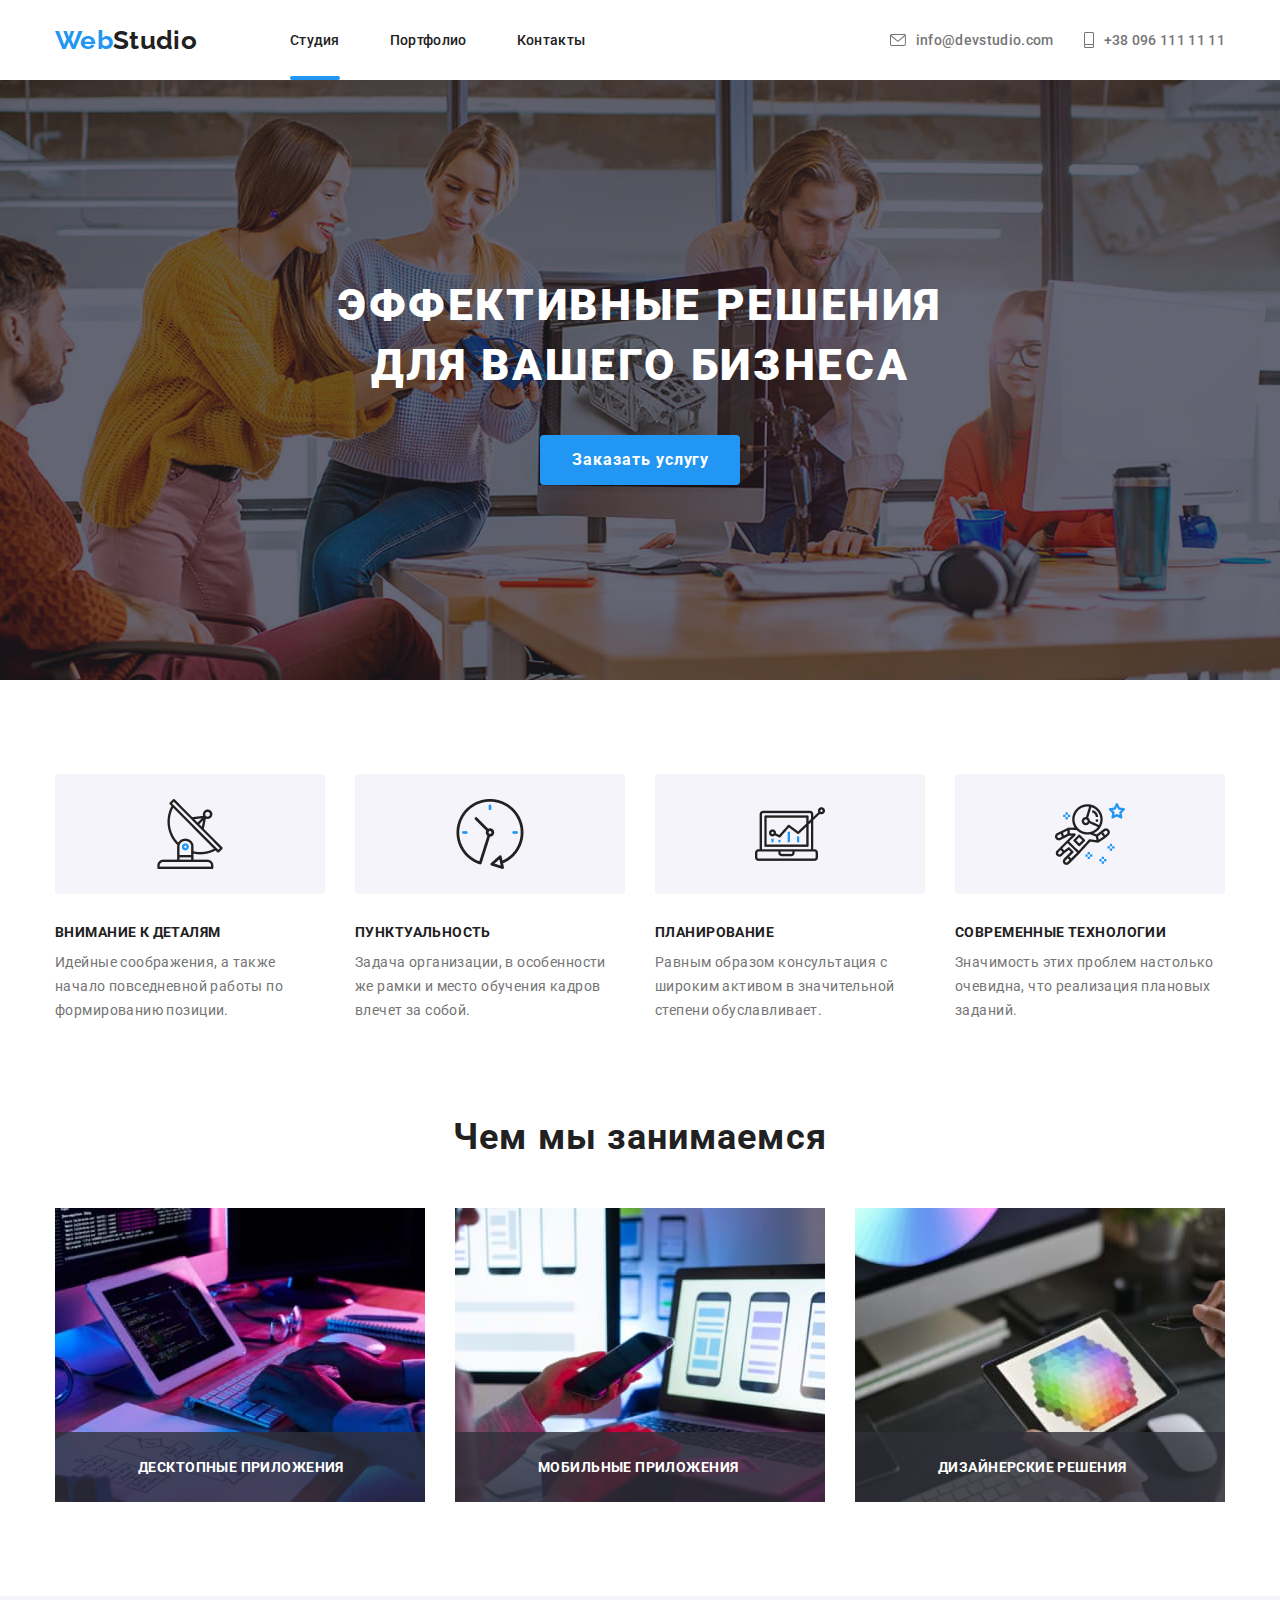
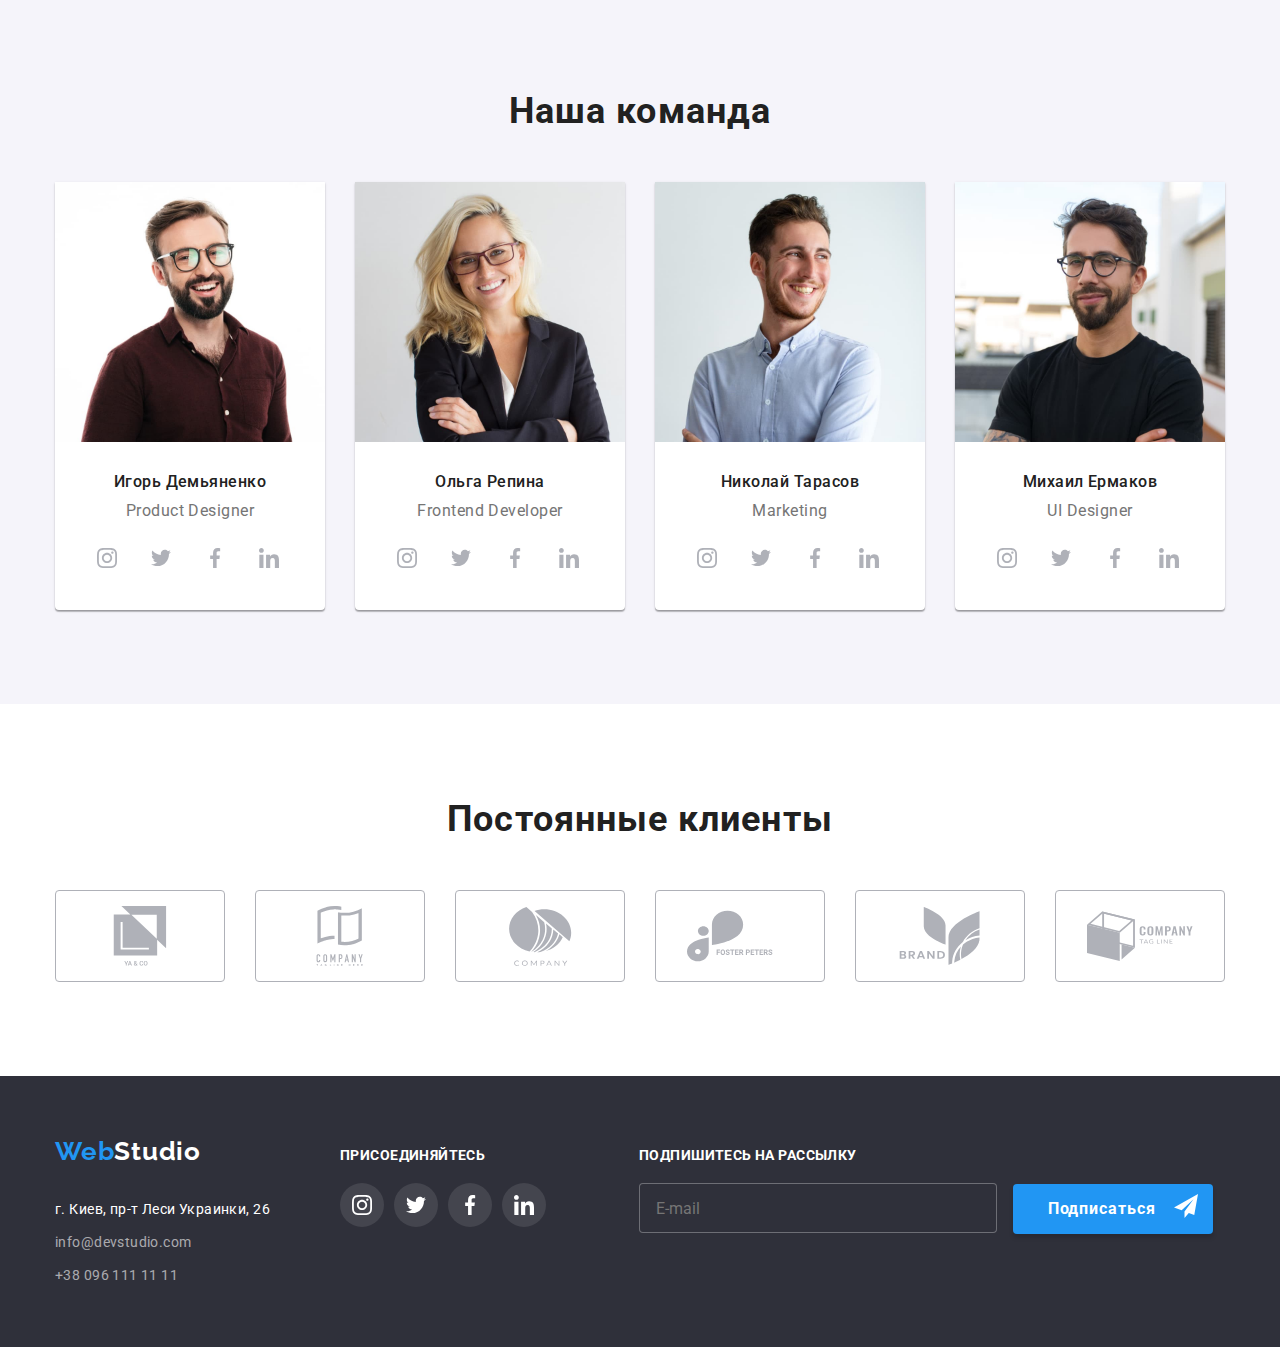
==== index.html @ abc56650 "copy hw6" ====
<!DOCTYPE html>
<html lang="ru">
<head>
    <meta charset="UTF-8">
    <meta http-equiv="X-UA-Compatible" content="IE=edge">
    <meta name="viewport" content="width=device-width, initial-scale=1.0">
    <title>Document</title>
    <link rel="stylesheet" href="css/modern-normalize.css">
    <link rel="stylesheet" href="css/style.css">
    <link href="https://fonts.googleapis.com/css2?family=Raleway:wght@700&family=Roboto:wght@400;500;700;900&display=swap" rel="stylesheet">
</head>
<body>
    <header class="header">
        
            <div class="container header-container">
                <nav class="header-navigation">
                        <a class="navigation-logo" href="#"><span class="logo-blue">Web</span>Studio</a>
                        <ul class="navigation-list">
                            <li  class="navigation-item"><a class="navigation-link underline" href="index.html">Студия</a></li>
                            <li  class="navigation-item"><a class="navigation-link" href="portfolio.html">Портфолио</a></li>
                            <li  class="navigation-item"><a class="navigation-link" href="#">Контакты</a></li>
                        </ul>
                </nav>
                <div class="header-contacts">
                        <div class="header-contacts-container">
                                <a class="header-contact" href="mailto:ifo@devstudio.com">
                                        <svg class="icon-contact icon-email">
                                            <use  href="./images/sprite.svg#icon-email">
                                        </use>
                                    </svg>info@devstudio.com
                                </a>
                        </div>
                        <div class="header-contacts-container">
                                <a class="header-contact" href="tel:+380961111111">
                                    <svg class="icon-contact icon-phone">
                                        <use  href="./images/sprite.svg#icon-phone"></use>
                                    </svg>+38 096 111 11 11
                                </a>
                        </div>
        
                </div>    
            </div>
    </header>
    <main>
        <section class="number1">
            <div class="container number1-container">
                <h1 class="number1-title">Эффективные решения для вашего бизнеса</h1>
                <button type="button" class="number1-button" data-modal-open >Заказать услугу</button>
            </div>
        </section>
        
        
        <section class="features">
            <div class="container">
                <ul class="features-list" >
                <li class="features-item">
                    <h3 class="features-title">Внимание к деталям</h3>
                    <p class="features-discription">Идейные соображения, а также начало повседневной работы по формированию позиции.</p>
                </li>
                <li class="features-item">
                    <h3 class="features-title">Пунктуальность</h3>
                    <p class="features-discription">Задача организации, в особенности же рамки и место обучения кадров влечет за собой.</p>
                </li>
                <li class="features-item">
                    <h3 class="features-title">Планирование</h3>
                    <p class="features-discription">Равным образом консультация с широким активом в значительной степени обуславливает.</p>
                </li>
                <li class="features-item">
                    <h3 class="features-title">Современные технологии</h3>
                    <p class="features-discription">Значимость этих проблем настолько очевидна, что реализация плановых заданий.</p>
                </li>                
            </ul>
            </div>
        </section>
        <section class="about">
            <div class="container">
                <h2 class="about-title">Чем мы занимаемся</h2>
                <ul class="about-list">
                    <li class="about-item">
                        <img src="./images/img.jpg" alt="изображение планшета" width="370" height="294">
                        <p class="about-item-subtitle">Десктопные приложения</p>
                    </li>
                    <li class="about-item">
                        <img src="./images/img2.jpg" alt="изображение ноутбука" width="370" height="294">
                        <p class="about-item-subtitle">Мобильные приложения</p>
                    </li>
                    <li class="about-item">
                        <img src="./images/img3.jpg" alt="изображение планшета" width="370" height="294">
                        <p class="about-item-subtitle">Дизайнерские решения</p>
                    </li>
                </ul>
            </div>
        </section>
        
        <section class="team">
            <div class="container container-team">
                <h2 class="team-title">Наша команда</h2>
                <ul class="team-list">
                    <li class="team-item">
                        <img src="./images/img4.jpg" alt="Демьяненко" width="270" height="260">
                        <div class="container-card-team">
                            <p class="team-name" >Игорь Демьяненко</p>
                            <p class="team-position" >Product Designer</p>
                            <ul class="team-icon-list">
                                <li class="team-icon-item">
                                    <a class="team-social-link" href="">
                                        <svg class="team-icon-item-svg">
                                            <use href="./images/sprite.svg#icon-instagram"></use>
                                        </svg>
                                    </a>
                                </li>
                                <li class="team-icon-item">
                                    <a  class="team-social-link" href="">
                                        <svg class="team-icon-item-svg">
                                        <use href="./images/sprite.svg#icon-twitter"></use>
                                        </svg>
                                    </a>
                                </li>
                                <li class="team-icon-item">
                                    <a class="team-social-link"  href="">
                                        <svg class="team-icon-item-svg">
                                        <use href="./images/sprite.svg#icon-facebook"></use>
                                        </svg>
                                    </a>
                                </li>
                                <li class="team-icon-item">
                                    <a class="team-social-link"  href="">
                                        <svg class="team-icon-item-svg">
                                        <use href="./images/sprite.svg#icon-linkedin"></use>
                                        </svg>
                                    </a>
                                </li>
                            </ul>
 
                        </div>                   
                    </li>
                    <li class="team-item">
                        <img src="./images/img5.jpg" alt="Репина" width="270" height="260">
                        <div class="container-card-team">
                            <p class="team-name" >Ольга Репина</p>
                            <p class="team-position" >Frontend Developer</p>
                            <ul class="team-icon-list">
                                <li class="team-icon-item">
                                    <a class="team-social-link" href="">
                                        <svg class="team-icon-item-svg">
                                        <use href="./images/sprite.svg#icon-instagram"></use>
                                        </svg>
                                    </a>
                                </li>
                                <li class="team-icon-item">
                                    <a  class="team-social-link" href="">
                                        <svg class="team-icon-item-svg">
                                        <use href="./images/sprite.svg#icon-twitter"></use>
                                        </svg>
                                    </a>
                                </li>
                                <li class="team-icon-item">
                                    <a class="team-social-link"  href="">
                                        <svg class="team-icon-item-svg">
                                        <use href="./images/sprite.svg#icon-facebook"></use>
                                        </svg>
                                    </a>
                                </li>
                                <li class="team-icon-item">
                                    <a class="team-social-link"  href="">
                                        <svg class="team-icon-item-svg">
                                        <use href="./images/sprite.svg#icon-linkedin"></use>
                                        </svg>
                                    </a>
                                </li>
                            </ul>
                            
     
                        </div>               
                    </li>
                    <li class="team-item">
                        <img src="./images/img6.jpg" alt="Тарасов" width="270" height="260">
                        <div class="container-card-team">
                            <p class="team-name" >Николай Тарасов</p>
                            <p class="team-position" >Marketing</p>
                            <ul class="team-icon-list">
                                <li class="team-icon-item">
                                    <a class="team-social-link" href="">
                                        <svg class="team-icon-item-svg">
                                        <use href="./images/sprite.svg#icon-instagram"></use>
                                        </svg>
                                    </a>
                                </li>
                                <li class="team-icon-item">
                                    <a  class="team-social-link" href="">
                                        <svg class="team-icon-item-svg">
                                        <use href="./images/sprite.svg#icon-twitter"></use>
                                        </svg>
                                    </a>
                                </li>
                                <li class="team-icon-item">
                                    <a class="team-social-link"  href="">
                                        <svg class="team-icon-item-svg">
                                        <use href="./images/sprite.svg#icon-facebook"></use>
                                        </svg>
                                    </a>
                                </li>
                                <li class="team-icon-item">
                                    <a class="team-social-link"  href="">
                                        <svg class="team-icon-item-svg">
                                        <use href="./images/sprite.svg#icon-linkedin"></use>
                                        </svg>
                                    </a>
                                </li>
                            </ul>
  
                        </div>                  
                    </li>
                    <li class="team-item">
                        <img src="./images/img7.jpg" alt="Ермаков" width="270" height="260">
                        <div class="container-card-team">
                            <p class="team-name" >Михаил Ермаков</p>
                            <p class="team-position" >UI Designer</p>
                            <ul class="team-icon-list">
                                <li class="team-icon-item">
                                    <a class="team-social-link" href="">
                                        <svg class="team-icon-item-svg">
                                        <use href="./images/sprite.svg#icon-instagram"></use>
                                        </svg>
                                    </a>
                                </li>
                                <li class="team-icon-item">
                                    <a  class="team-social-link" href="">
                                        <svg class="team-icon-item-svg">
                                        <use href="./images/sprite.svg#icon-twitter"></use>
                                        </svg>
                                    </a>
                                </li>
                                <li class="team-icon-item">
                                    <a class="team-social-link"  href="">
                                        <svg class="team-icon-item-svg">
                                        <use href="./images/sprite.svg#icon-facebook"></use>
                                        </svg>
                                    </a>
                                </li>
                                <li class="team-icon-item">
                                    <a class="team-social-link"  href="">
                                        <svg class="team-icon-item-svg">
                                        <use href="./images/sprite.svg#icon-linkedin"></use>
                                        </svg>
                                    </a>
                                </li>
                            </ul>
   
                        </div>                 
                    </li>
                </ul>
            </div>
        </section>
        
        
        <section class="regular-customers">
            <div class="container">
                <h2 class="regular-customers-title">
                    Постоянные клиенты
                </h2>
                <ul class="regular-customers-list">
                    <li class="regular-customers-item">
                        <a class="regular-customers-link" href="">
                            <svg class="regular-customers-icon">
                                <use href="./images/sprite.svg#icon-group1"></use>
                            </svg>
                        </a>
                    </li>
                    <li class="regular-customers-item">
                        <a class="regular-customers-link" href="">
                            <svg class="regular-customers-icon">
                                <use href="./images/sprite.svg#icon-company"></use>
                            </svg>
                        </a>
                    </li>
                    <li class="regular-customers-item">
                        <a class="regular-customers-link" href="">
                            <svg class="regular-customers-icon">
                                <use href="./images/sprite.svg#icon-group2"></use>
                            </svg>
                        </a>
                    </li>
                    <li class="regular-customers-item">
                        <a class="regular-customers-link" href="">
                            <svg class="regular-customers-icon">
                                <use href="./images/sprite.svg#icon-group3"></use>
                            </svg>
                        </a>
                    </li>
                    <li class="regular-customers-item">
                        <a class="regular-customers-link" href="">
                            <svg class="regular-customers-icon">
                                <use href="./images/sprite.svg#icon-group4"></use>
                            </svg>
                        </a>
                    </li>
                    <li class="regular-customers-item">
                        <a class="regular-customers-link" href="">
                            <svg class="regular-customers-icon">
                                <use href="./images/sprite.svg#icon-group5"></use>
                            </svg>
                        </a>
                    </li>
                    
                </ul>
            </div>

        </section>
    </main>
    <footer class="footer">
        <div class="container footer-container">
                <div class="footer-address">
                    <a class="footer-logo" href="#"><span class="logo-blue">Web</span>Studio</a>
                <address class="address">
                    <p class="address-street">г. Киев, пр-т Леси Украинки, 26</p>
                    <a class="address-email" href="mailto:ifo@devstudio.com">info@devstudio.com</a>
                    <a  class="address-phone" href="tel:+380961111111">+38 096 111 11 11</a>
                </address>
                </div>
                <div class="footer-social">
                    <p class="footer-social-title">присоединяйтесь</p>
                <ul class="footer-social-list">
                    <li class="footer-social-item">
                        <a class="footer-social-link" href="#">
                            <svg class="footer-social-link-icon">
                                <use href="./images/sprite.svg#icon-instagram"></use>                                
                            </svg>
                        </a>
                    </li>
                    <li class="footer-social-item">
                        <a class="footer-social-link" href="#">
                            <svg class="footer-social-link-icon">
                                <use href="./images/sprite.svg#icon-twitter"></use>                                
                            </svg>
                        </a>
                    </li>
                    <li class="footer-social-item">
                        <a class="footer-social-link" href="#">
                            <svg class="footer-social-link-icon">
                                <use href="./images/sprite.svg#icon-facebook"></use>                                
                            </svg>
                        </a>
                    </li>
                    <li class="footer-social-item">
                        <a class="footer-social-link" href="#">
                            <svg class="footer-social-link-icon">
                                <use href="./images/sprite.svg#icon-linkedin"></use>                                
                            </svg>
                        </a>
                    </li>
                    
                </ul>
                </div>
                <div class="footer-form-container">
                    <p class="footer-form-title">Подпишитесь на рассылку</p>
                    <div role="group" class="footer-form">
                        <form >
                            <input type="email" name="email" placeholder="E-mail" class="input-button">
                            <button class="button-button">Подписаться
                                <svg class="footer-button-icon">
                                    <use href="./images/sprite.svg#icon-icontelegram"></use>
                                 </svg>
                            </button>
                                
                        </form>
                    </div> 
                </div>
        </div>
    </footer>

    <!-------------------------------------------- --------------------- MODALKA-----MODALKA ------------------------------------------------------>
    <div class="backdrop is-hidden" data-modal>
        <div class="modal">
         <button class="btn-close" data-modal-close><svg class="btn-close-icon"><use href="./images/sprite.svg#icon-x"></use></svg></button>   
            <div role="group" class="modal-group">
                <form class="modal-form" >
                    <p class="modal-form-title">Оставьте свои данные, мы вам перезвоним</p>
                    <div class="form-field">
                        <label class="label" for="user_name">Имя</label>
                        <span class="input-wrapper">
                            <input type="text" class="input" name="name" id="user_name">
                            <svg class="modal-icon">
                                <use href="./images/sprite.svg#icon-people"></use>
                            </svg>
                        </span>
                    </div>
                    <div class="form-field">
                        <label class="label" for="user_phone">Телефон</label>
                        <span class="input-wrapper">
                            <input type="tel" class="input" name="phone" id="user_phone">
                            <svg class="modal-icon">
                                <use href="./images/sprite.svg#icon-iconphone"></use>
                            </svg>
                        </span>
                    </div>
                    <div class="form-field">
                        <label class="label" for="user_email">Почта</label>
                        <span class="input-wrapper">
                            <input type="email" class="input" name="email" id="user_email">
                            <svg class="modal-icon">
                                <use href="./images/sprite.svg#icon-iconmail"></use>
                            </svg>
                        </span>
                    </div>
                    <div class="form-field">
                        <label class="label" for="user_coment">Комментарий</label>
                        <textarea class="input textarea-coment" name="coment" id="user_coment" placeholder="Введите текст"></textarea>
                    </div>
                    <div class="form-checkbox">
                        <input type="checkbox" class="input-checkbox  visualli-hidden" name="contract" id="user_contract">
                        <label for="user_contract" class="checkbox-text">
                            <span>
                                <svg class="check-icon">
                                    <use href="./images/sprite.svg#icon-galochkka-1"></use>
                                </svg>
                            </span>
                            Соглашаюсь с рассылкой и принимаю<a class="checkbox-label-link" href="#">Условия договора</a></label>
                    </div>
                    <button class="modal-button" type="submit">Отправить</button>                
                </form>
            </div>
        
        </div>
    </div>

    <script src="./js/modal.js">c</script>
</body>
</html>
---- css/style.css ----
body
    {

        font-family: 'Roboto', sans-serif;
        letter-spacing: 0.02em;
    }
 
 a
    {
         text-decoration: none;
         display: block;
    }
 
 ul
    {
        list-style: none;
    }

img
{
    display: block;
}
h1,h2,h3,h4,h5,h6,p,ul,a
{
    margin: 0;
    padding: 0;
}
.visualli-hidden
{
    position: absolute;
    width: 1px;
    height: 1px;
    margin: -1px;
    padding: 0;
    overflow: hidden;
    border: 0;
    clip: rect(0 0 0 0);
}

/*-------------------------------------CONTAINER-------------------------------------------*/
.container
{
    max-width: 1200px;
    margin: 0 auto;
    padding-left: 15px;
    padding-right: 15px;

}

    

                                            /*NAVIGATION*/
.header-container
{
    display: flex;
    align-items: center;
    margin: 0 auto;
    
}
.header-navigation
{
    display: flex;
    align-items: center;

}
.navigation-logo
{
    font-family: 'Raleway', sans-serif;
    font-weight: bold;
    font-size: 26px;
    line-height: calc(31 / 26);
    display: block;
    color: #212121;
        
} 
.logo-blue
{
    color: #2196F3;
}
.navigation-list
{
    display: flex;
    margin-left: 93px;
    
}
.navigation-item:not(:last-child)
{
margin-right: 50px;
}
.navigation-link
{
position: relative;
font-weight: 500;
font-size: 14px;
line-height:calc(16 / 14);
color: #212121;

padding: 32px 0;

transition: color 250ms cubic-bezier(0.4, 0, 0.2, 1);

}
.navigation-link:hover,.navigation-link:focus
{
    color: #2196F3;    
}
.navigation-link.underline::after
{
    position: absolute;
    bottom:0;
    
    content: " ";
    background: #2196F3;
    border-radius: 2px;
    display: block;
    width: 100%;
    height: 4px;
}
                             

.header-contacts
{
    display: flex;
    margin-left: auto;
    align-items: center;
}
.header-contacts-container
{
    display: flex;
    
}
.header-contacts-container:not(:last-child)
{
    margin-right: 30px;
}
.header-contact
{
font-weight: 500;
font-size:14px;;
line-height: calc(16 / 14);
color: #757575;

padding: 32px 0;

display: flex;
align-items: center;

    transition: color 250ms cubic-bezier(0.4, 0, 0.2, 1), fill 250ms cubic-bezier(0.4, 0, 0.2, 1);
}
.icon-contact
{
    transition: fill 250ms cubic-bezier(0.4, 0, 0.2, 1)
}
.icon-email
{
    width: 16px;
    height: 12px;
    fill: #757575;

    margin-right: 10px;
}
.icon-phone
{
    width: 10px;
    height: 16px;
    fill: #757575;

    margin-right: 10px;
}




.header-contact:not(:last-child)
{
    margin-right: 50px;
    
}

.header-portfolio
{
    border-bottom: 1px solid #ECECEC;
}
.header-contacts-container:hover .header-contact
{
    color:  #2196F3;
}
.header-contacts-container:hover .icon-contact
{
    fill:  #2196F3;
}
.header-contact:focus
{
    color: #2196F3;
}
.header-contact:focus .icon-contact
{
    fill: #2196F3;
}


/*---------------------------------------------------SECTION 1---------------------------------------------------*/


.number1
{
    background-image: linear-gradient(to right,rgba(47, 48, 58, 0.4),rgba(47, 48, 58, 0.4) ), url("../images/img17.jpg");
    max-width: 1600px;
    height: 600px;
    margin-right: auto;
    margin-left: auto;
    background-repeat: no-repeat;
    background-position: center;
}

.number1-container
{
    
    max-width: 100%; 
    height: 600px;
    display: flex;
    flex-direction: column;
    align-items: center;
    justify-content: center;
    
}
.number1-title
{
    margin: 0;
    font-weight: 900;
    font-size: 44px;
    width: 696px;
    line-height: calc(60 / 44);
    text-align: center;
    letter-spacing: 0.06em;
    text-transform: uppercase;
    color: #FFFFFF;
}
.number1-button
{
    width: 200px;
    height: 50px;
    cursor: pointer;
    font-weight: bold;
    font-size: 16px;
    line-height: calc(30 / 16);
    display: flex;
    align-items: center;
    text-align: center;
    letter-spacing: 0.06em;
    color: #FFFFFF;
    background-color: #2196F3;
    box-shadow: 0px 4px 4px rgba(0, 0, 0, 0.15);
    border-radius: 4px;
    border:none;
    margin-top: 40px;
    padding-left: 32px;

}



/*---------------------------------------------------SECTION FEATURES------------------------------------------------------------*/
.features
{
    padding-top: 94px;
}
.features-list
{
    display: flex;
}
.features-item
{
    width: 270px;
}

.features-item:not(:last-child)
{
    margin-right: 30px;
}
.features-title
{
font-weight: bold;
font-size: 14px;
line-height: calc(16 / 14);
letter-spacing: 0.03em;
text-transform: uppercase;
color: #212121;
}
.features-discription
{
font-weight: normal;
font-size: 14px;
line-height: calc(24 / 14);
letter-spacing: 0.03em;
color: #757575;

margin-top: 10px;

}
/*                                                                      fuateres before after*/
.features-item::before{
    content: "";
    width: 270px;
    height: 120px;
    background-color: chocolate;
    display: block;
    background-color: #F5F4FA;
    border-radius: 4px;
    margin-bottom: 30px;

    background-repeat: no-repeat;
    background-position: center;
    background-size: auto;
}
.features-item:nth-child(1)::before
{
    background-image: url(../images/antenna.png);
}
.features-item:nth-child(2)::before
{
    background-image: url(../images/clock.png);
}
.features-item:nth-child(3)::before
{
    background-image: url(../images/diagram.png);
}
.features-item:nth-child(4)::before
{
    background-image: url(../images/astronaut.png);
}

/*-----------------------------------------------------SECTION ABOUT---------------------------------------------------------------*/

.about
{
    padding-top: 94px;
    padding-bottom: 94px;
}
.about-list
{
    margin: 0;
    padding: 0;
    display: flex;

    margin-top: 50px;
}
.about-item
{
    position: relative;
}
.about-item:not(:last-child)
{
    margin-right: 30px;
}
.about-title
{
margin: 0;
text-align: center;
font-weight: bold;
font-size: 36px;
line-height: calc(42 / 36);
letter-spacing: 0.03em;
color: #212121;
}
.about-item-subtitle
{
    width: 370px;
    height: 70px;
    background: rgba(47, 48, 58, 0.8);
    color: #FFFFFF;
    font-family: Roboto;
    font-weight: bold;
    font-size: 14px;
    line-height: calc(16 / 14);
    letter-spacing: 0.03em;
    text-transform: uppercase;
    padding-left: 83px;
    padding-top: 27px;

    position: absolute;
    bottom: 0;
}
/*------------------------------------------------------SECTION TEAM--------------------------------------------------------------*/
.team
{
    padding-top: 94px;
    padding-bottom: 94px;
    background-color:  #F5F4FA;  
}
.container-team
{
    
    display: flex;
    flex-wrap: wrap;
     
}
.team-title
{
font-weight: bold;
font-size: 36px;
line-height: calc(42 / 36);
letter-spacing: 0.03em;
margin: 0 auto 50px;
color: #212121;
}

.team-list
{
    display: flex;
    padding: 0;

}
.team-item
{
    background-color: #FFFFFF;
    box-shadow: 0px 1px 3px rgba(0, 0, 0, 0.12), 0px 1px 1px rgba(0, 0, 0, 0.14), 0px 2px 1px rgba(0, 0, 0, 0.2);
    border-radius: 0px 0px 4px 4px;
    
}
.team-item:not(:last-child)
{
    margin-right: 30px;
    
}
.container-card-team
{
    padding-top: 30px;
    padding-bottom: 30px;
}
.team-name
{
font-weight: 500;
font-size: 16px;
text-align: center;
line-height: calc(19 / 16);
letter-spacing: 0.03em;
color: #212121;



}
.team-position
{
margin-top: 10px;

font-weight: normal;
font-size: 16px;
line-height: calc(19 / 16);
text-align: center;
letter-spacing: 0.03em;
color: #757575;




}
.team-icon-list
{
    display: flex;
    margin-top: 16px;
    padding-left: 30px;
    
}
.team-social-link
{
    width: 44px;
    height: 44px;
    border-radius: 50%;
    display: flex;
    align-items: center;
    justify-content: center;

    transition: background-color 250ms cubic-bezier(0.4, 0, 0.2, 1);
}
.team-icon-item-svg
{
    width: 20px;
    height: 20px;
    fill: #AFB1B8;

    transition: fill 250ms cubic-bezier(0.4, 0, 0.2, 1);
}
.team-icon-item:not(:last-child)
{
    margin-right: 10px;
}
.team-social-link:hover , .team-social-link:focus
{
    background-color: #2196F3;
}
.team-social-link:hover .team-icon-item-svg , .team-social-link:focus .team-icon-item-svg
{
    fill: #FFFFFF;
}










/*                                                              REGULAR CUSTOMERS                                                       */
.regular-customers
{
    padding-top: 94px;
    padding-bottom: 94px;
}
.regular-customers-title
{
    font-family: Roboto;
    font-style: normal;
    font-weight: bold;
    font-size: 36px;
    line-height: calc(42 / 36);
    text-align: center;
    letter-spacing: 0.03em;
    color: #212121;
}
.regular-customers-list
{
    margin-top: 50px;
    display: flex;
}

.regular-customers-link
{
    width: 170px;
    height: 92px;
    border: 1px solid #AFB1B8;
    border-radius: 4px;
    display: flex;
    align-items: center;
    justify-content: center;

    transition: border-color 250ms cubic-bezier(0.4, 0, 0.2, 1);
    
}
.regular-customers-item:not(:last-child)
{
    margin-right: 30px;
}

.regular-customers-icon
{
    width: 106px;
    height: 60px;
    fill: #AFB1B8;

    transition: fill 250ms cubic-bezier(0.4, 0, 0.2, 1);
}
.regular-customers-link:hover ,.regular-customers-link:focus
{
    border-color: #2196F3;
}
.regular-customers-link:hover .regular-customers-icon ,.regular-customers-link:focus .regular-customers-icon
{
    fill: #2196F3;
}


/*------------------------------------------------------------FOOTER----------------------------------------------------------------*/


.footer 
{
    max-width: 100%;
    padding-top: 60px;
    padding-bottom: 60px;
    background-color: #2F303A;
    
}
.footer-container
{
    display: flex;
    align-items: baseline;

}
.footer-address
{
    margin-right: 70px;
}
.footer-logo
{
font-family: 'Raleway', sans-serif;
font-weight: bold;
font-size: 26px;
line-height: calc(31 / 26);
letter-spacing: 0.03em;
color: #ffffff;


}
.address
{
    margin-top: 30px;
}
.address-street
{
font-style: normal;
font-weight: normal;
font-size: 14px;
line-height: calc(24 / 14);
letter-spacing: 0.03em;
color: #FFFFFF;



}
.address-email ,.address-phone
{
font-style:normal;
font-family: 'Roboto', sans-serif;
font-weight:400;
font-size: 14px;
line-height: calc(24 / 14);
letter-spacing: 0.03em;
color: rgba(255, 255, 255, 0.6);

margin-top: 9px;
}

.footer-social-title
{
    font-family: Roboto;
    font-style: normal;
    font-weight: bold;
    font-size: 14px;
    line-height: calc(16 / 14);
    letter-spacing: 0.03em;
    text-transform: uppercase;

    color: #FFFFFF;
}
.footer-social-list
{
    display: flex;
    margin-top:20px ;
}
.footer-social-link
{
    display: flex;
    width: 44px;
    height: 44px;
    align-items: center;
    justify-content: center;
    border-radius: 50%;
    background-color: rgba(255, 255, 255, 0.1);

    transition: background-color 250ms cubic-bezier(0.4, 0, 0.2, 1);
}
.footer-social-item:not(:last-child)
{
    margin-right: 10px;
}
.footer-social-link:hover , .footer-social-link:focus
{
    background-color: #2196F3;
}

.footer-social-link-icon
{
    width: 20px;
    height: 20px;
    fill: #FFFFFF;
}

.footer-form-container
{
    position: relative;
    margin-left: 93px;   
   
}
.footer-form-title{
    font-family: Roboto;
    font-style: normal;
    font-weight: bold;
    font-size: 14px;
    line-height: calc(16 / 14);
    letter-spacing: 0.03em;
    text-transform: uppercase;
    color: #FFFFFF;
}
.footer-form{
    margin-top: 20px;
}
.footer-button-container{
    margin-top: 20px;
    display: flex;
    justify-content: center;
    display: block;
}
.input-button{
    padding-left: 16px;
    width: 358px;
    height: 50px;

    border-radius: 4px;
    border: 1px solid rgba(255, 255, 255, 0.3);
    background-color:#2F303A;
    color: #FFFFFF;
}

.button-button{

    position: relative;
    margin-left: 12px;  
    width: 200px;
    height: 50px;
    padding-right: 29px;

    background-color: #2196F3;
    box-shadow: 0px 4px 4px rgba(0, 0, 0, 0.15);
    border-radius: 4px;
    border: none;
    cursor: pointer;
    font-family: Roboto;
    font-style: normal;
    font-weight: bold;
    font-size: 16px;
    line-height:calc(30 / 16);
    letter-spacing: 0.06em;

    color: #FFFFFF;
}

.footer-button-icon{
    position: absolute;
    top: 10px;
    right: 15px;
    width: 24px;
    height: 24px;
}






/*---------------------------------------------------page PORTFOLIO---------------------------------*/
.header-portfolio
{
    border-bottom: 1px solid #ECECEC;
}
.portfolio
{
    padding-top: 94px;
    padding-bottom: 94px;
}
.portfolio-menu-list
{
    display: flex;
    justify-content: center;
}
.portfolio-menu-item:not(:last-child)
{
    margin-right: 8px;
   
}
.portfolio-menu-button
{
font-family: 'Roboto', sans-serif;
width: 100%;
font-weight: 500;
font-size: 16px;
line-height: calc(26 / 16);
text-align: center;
letter-spacing: 0.03em;
color: #212121;
background: #F5F4FA;
border-radius: 4px;

cursor: pointer;
padding-top: 6px;
padding-left: 22px;
padding-bottom: 6px;
padding-right: 22px;

transition: background-color 250ms cubic-bezier(0.4, 0, 0.2, 1), color 250ms cubic-bezier(0.4, 0, 0.2, 1), box-shadow 250ms cubic-bezier(0.4, 0, 0.2, 1);


}

.portfolio-menu-button:hover,.portfolio-menu-button:focus
{
    background-color: #2196F3;
    color: #FFFFFF;
    box-shadow: 0px 3px 1px rgba(0, 0, 0, 0.1), 0px 1px 2px rgba(0, 0, 0, 0.08), 0px 2px 2px rgba(0, 0, 0, 0.12);
}

/*----------------------------------------------------------portfolio list -------------------------------*/


.portfolio-item
{
    cursor: pointer;
}
.portfolio-img-container
{
    position: relative;
    overflow: hidden;
}


.portfolio-img-text
{
    position: absolute;
    top: 0;
    left: 0;
    width: 100%;
    height: 100%;
    
    display: block;
    font-family: Roboto;
    font-style: normal;
    font-weight: normal;
    font-size: 18px;
    line-height: calc(28 / 18);
    letter-spacing: 0.03em;
    padding: 63px 24px;
    color: #FFFFFF;
    background-color: rgba(33, 150, 243, 0.9);
    

    transform: translateY(100%);
    transition: transform 250ms linear;
    
}
.portfolio-item:hover .portfolio-img-text
{
    transform: translateY(0);
    
}

.portfolio-list
{
    display: flex;
    flex-wrap: wrap;
    margin-top: 50px;
    margin-left: -30px;
    
}
.portfolio-item
{
    flex-basis: calc((100% / 3) - 30px);
    margin-left: 30px;
    margin-bottom: 30px;
}
.portfolio-item:hover
{
  
    box-shadow: 0px 1px 1px rgba(0, 0, 0, 0.12), 0px 4px 4px rgba(0, 0, 0, 0.06), 1px 4px 6px rgba(0, 0, 0, 0.16);
}
.portfolio-title-container
{
    
    width: 370px;
    height: 110px;
    padding-top: 20px;
    padding-left: 24px;
    padding-bottom: 20px;
    border: 1px solid #EEEEEE;
    border-top: transparent;
    
}
.portfolio-item-title
{
font-weight: bold;
font-size: 18px;
line-height: calc(36 / 18);
letter-spacing: 0.06em;
color: #212121;

}
.portfolio-item-product
{
font-weight: normal;
font-size: 16px;
line-height: calc(30 / 16);
letter-spacing: 0.03em;
color: #757575;

}



/*------------------------------------MODALKA--------------------------                                            */





.backdrop
{
    position: fixed;
    top: 0;
    left: 0;
    
    width: 100vw;
    height: 100vh;
    background-color: rgba(0, 0, 0, 0.2);

    transition: visibility 250ms cubic-bezier(0.4, 0, 0.2, 1) , opacity 250ms cubic-bezier(0.4, 0, 0.2, 1);
}

.modal
{
    position: absolute;
    top: 50%;
    left: 50%;
    transform: translate(-50% ,-50%);
    width: 528px;
    min-height: 581px;

    background: #FFFFFF;
    box-shadow: 0px 1px 3px rgba(0, 0, 0, 0.12), 0px 1px 1px rgba(0, 0, 0, 0.14), 0px 2px 1px rgba(0, 0, 0, 0.2);
    border-radius: 4px;
}
.backdrop.is-hidden
{
    visibility: hidden;
    opacity: 0;
    pointer-events: 0;
}
.btn-close
{
    position: absolute;
    top: 8px;
    right: 8px;
    width: 30px;
    height: 30px;
    background-color: #FFFFFF;
    border-radius: 50%;
    border: 1px solid rgba(0, 0, 0, 0.1);
    cursor: pointer;
}
.btn-close:hover > .btn-close-icon , .btn-close:focus > .btn-close-icon
{
    fill:#2196F3;
}
.btn-close-icon{
    width: 11px;
    height: 11px;
    fill: #000000;
    transition: fill 250ms cubic-bezier(0.4, 0, 0.2, 1);
}

.modal-group{
    width: 448px;
    margin: 0 auto;
}
.modal-form{
    margin-top: 40px;
}
.modal-form-title{
    font-family: Roboto;
    font-style: normal;
    font-weight: bold;
    font-size: 20px;
    line-height: calc(23 / 20);
    text-align: center;
    letter-spacing: 0.03em;

color: #212121;
}

.form-field
{
    margin-top: 12px;
}
.input-wrapper
{
    display: block;
    position: relative;
}
.input{
    display: block;
    width: 100%;
    height: 40px;
    padding-left: 42px;
    margin-top: 4px;
    border: 1px solid rgba(33, 33, 33, 0.2);
    border-radius: 4px;
    outline: none;
    transition: border 250ms cubic-bezier(0.4, 0, 0.2, 1);
    
}




.input:focus {
    border: 1px solid #2196F3;
}
.input:focus +.modal-icon{
    fill:  #2196F3;
}
.modal-icon{
    position: absolute;
    left: 15px;
    top: 50%;
    transform: translateY(-50%);
    width: 18px;
    height: 18px;
    transition: fill 250ms cubic-bezier(0.4, 0, 0.2, 1);
}
.textarea-coment
{
    height: 120px;
    padding: 12px 16px;
    resize: none;
    font-family: Roboto;
    font-style: normal;
    font-weight: normal;
    font-size: 12px;
    line-height: calc(14 / 12);
    letter-spacing: 0.01em;

    color: rgba(117, 117, 117, 0.5);
}
.form-checkbox{
    margin-top: 20px;
    
    
}
.check-icon
{
    width: 11px;
    height: 8px;
    fill:#FFFFFF
}
.label
{
    font-family: Roboto;
    font-style: normal;
    font-weight: normal;
    font-size: 12px;
    line-height: calc(14 / 12);
    letter-spacing: 0.01em;
    color: #757575;
}

.checkbox-text span
{
    display: flex;
    justify-content:center;
    align-items: center;
    margin-right: 8px;
    width: 16px;
    height: 15px;
    border-radius: 2px;
    border: 1px solid #212121;;
    transition: background-color 250ms cubic-bezier(0.4, 0 ,0.2, 1);
}
.checkbox-text
{
    display: flex;
    align-items: center;
    font-family: Roboto;
    font-style: normal;
    font-weight: normal;
    font-size: 14px;
    line-height: calc(24 / 14);
    letter-spacing: 0.03em;
    color: #757575;
    
}
.input-checkbox:checked + .checkbox-text span
{
    background-color:#2196F3;
    border: none;
}
.checkbox-label-link{
    margin-left: 4px;
    display:inline;
    text-decoration: underline;
    color:#2196F3;;


}
.modal-button{
    display: block;
    margin: 30px auto 40px auto;
    width: 200px;
    height: 50px; 

    cursor: pointer;
    background-color: #2196F3;
    border: 0;
    box-shadow: 0px 4px 4px rgba(0, 0, 0, 0.15);
    border-radius: 4px;
    color: #FFFFFF;
}
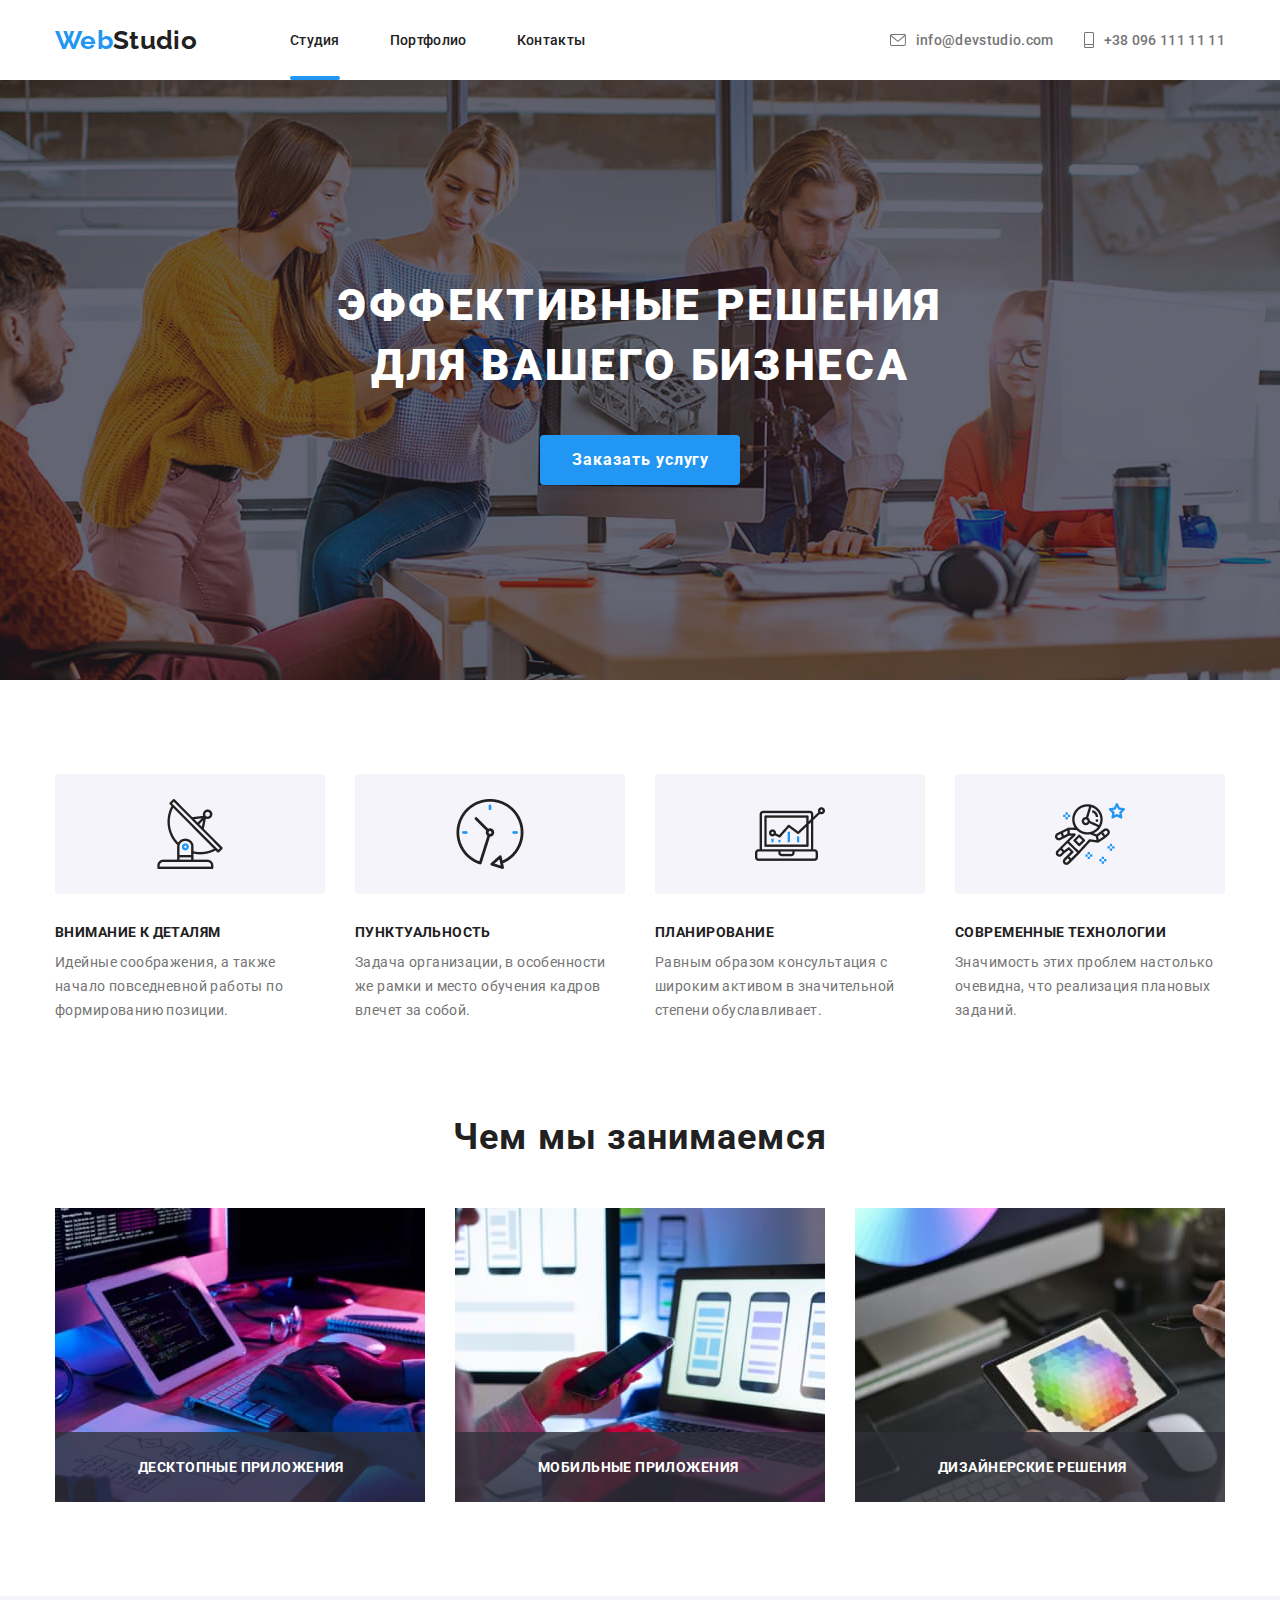
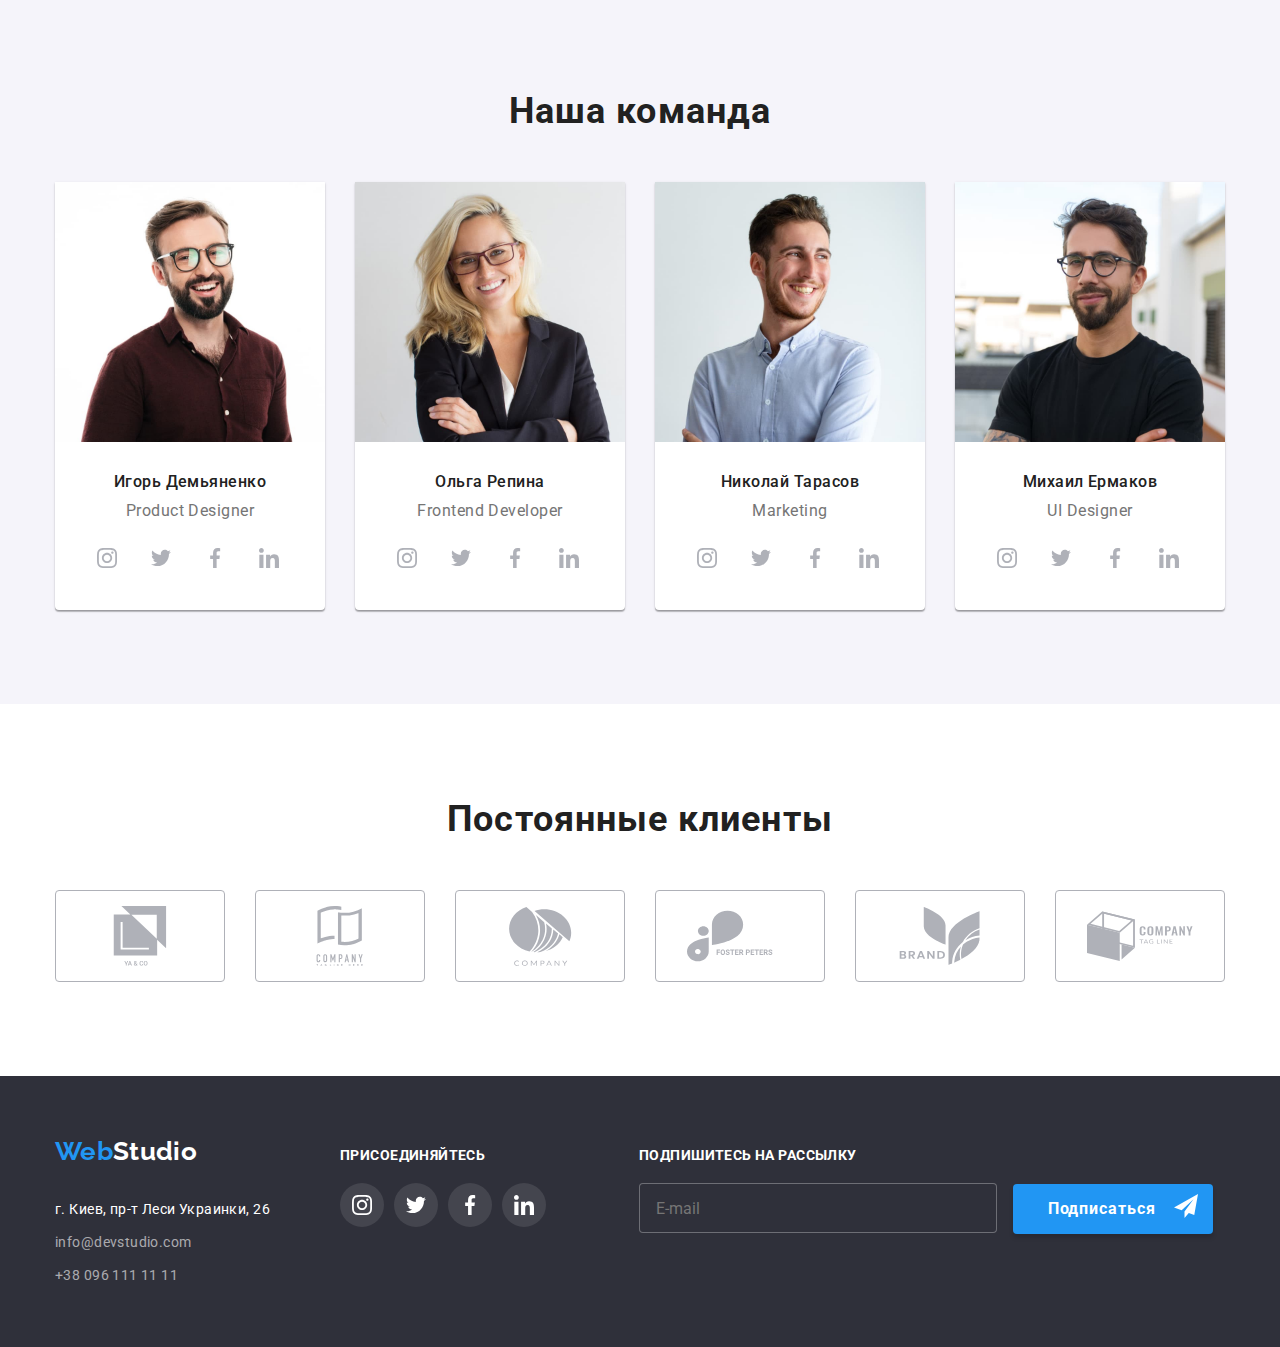
==== commit 199f8f35: "BEM" ====
--- a/index.html
+++ b/index.html
@@ -10,29 +10,29 @@
     <link href="https://fonts.googleapis.com/css2?family=Raleway:wght@700&family=Roboto:wght@400;500;700;900&display=swap" rel="stylesheet">
 </head>
 <body>
-    <header class="header">
-        
-            <div class="container header-container">
-                <nav class="header-navigation">
-                        <a class="navigation-logo" href="#"><span class="logo-blue">Web</span>Studio</a>
-                        <ul class="navigation-list">
-                            <li  class="navigation-item"><a class="navigation-link underline" href="index.html">Студия</a></li>
-                            <li  class="navigation-item"><a class="navigation-link" href="portfolio.html">Портфолио</a></li>
-                            <li  class="navigation-item"><a class="navigation-link" href="#">Контакты</a></li>
+    <header class="page-header">
+        
+            <div class="container page-header__container">
+                <nav class="navigation">
+                        <a class="logo" href="#"><span class="logo__color">Web</span>Studio</a>
+                        <ul class="navigation__list">
+                            <li  class="navigation__item"><a class="navigation__link navigation__link_underline" href="index.html">Студия</a></li>
+                            <li  class="navigation__item"><a class="navigation__link" href="portfolio.html">Портфолио</a></li>
+                            <li  class="navigation__item"><a class="navigation__link" href="#">Контакты</a></li>
                         </ul>
                 </nav>
-                <div class="header-contacts">
-                        <div class="header-contacts-container">
-                                <a class="header-contact" href="mailto:ifo@devstudio.com">
-                                        <svg class="icon-contact icon-email">
+                <div class="page-contact">
+                        <div class="page-contact__container">
+                                <a class="page-contact__link" href="mailto:ifo@devstudio.com">
+                                        <svg class="page-contact__icon page-contact__icon_mailsize">
                                             <use  href="./images/sprite.svg#icon-email">
                                         </use>
                                     </svg>info@devstudio.com
                                 </a>
                         </div>
-                        <div class="header-contacts-container">
-                                <a class="header-contact" href="tel:+380961111111">
-                                    <svg class="icon-contact icon-phone">
+                        <div class="page-contact__container">
+                                <a class="page-contact__link" href="tel:+380961111111">
+                                    <svg class="page-contact__icon page-contact__icon_phonesize">
                                         <use  href="./images/sprite.svg#icon-phone"></use>
                                     </svg>+38 096 111 11 11
                                 </a>
@@ -42,90 +42,105 @@
             </div>
     </header>
     <main>
+
+        <!--         SECTION1                                   -->
+        
+        
         <section class="number1">
-            <div class="container number1-container">
-                <h1 class="number1-title">Эффективные решения для вашего бизнеса</h1>
-                <button type="button" class="number1-button" data-modal-open >Заказать услугу</button>
+            <div class="number1__container container">
+                <h1 class="number1__title">Эффективные решения для вашего бизнеса</h1>
+                <button type="button" class="number1__button" data-modal-open >Заказать услугу</button>
             </div>
         </section>
-        
+
+
+        <!--                SECTION FEATURES                     -->
         
         <section class="features">
             <div class="container">
-                <ul class="features-list" >
-                <li class="features-item">
-                    <h3 class="features-title">Внимание к деталям</h3>
-                    <p class="features-discription">Идейные соображения, а также начало повседневной работы по формированию позиции.</p>
+                <ul class="features__list" >
+                <li class="features__item">
+                    <h3 class="features__title">Внимание к деталям</h3>
+                    <p class="features__discription">Идейные соображения, а также начало повседневной работы по формированию позиции.</p>
                 </li>
-                <li class="features-item">
-                    <h3 class="features-title">Пунктуальность</h3>
-                    <p class="features-discription">Задача организации, в особенности же рамки и место обучения кадров влечет за собой.</p>
+                <li class="features__item">
+                    <h3 class="features__title">Пунктуальность</h3>
+                    <p class="features__discription">Задача организации, в особенности же рамки и место обучения кадров влечет за собой.</p>
                 </li>
-                <li class="features-item">
-                    <h3 class="features-title">Планирование</h3>
-                    <p class="features-discription">Равным образом консультация с широким активом в значительной степени обуславливает.</p>
+                <li class="features__item">
+                    <h3 class="features__title">Планирование</h3>
+                    <p class="features__discription">Равным образом консультация с широким активом в значительной степени обуславливает.</p>
                 </li>
-                <li class="features-item">
-                    <h3 class="features-title">Современные технологии</h3>
-                    <p class="features-discription">Значимость этих проблем настолько очевидна, что реализация плановых заданий.</p>
+                <li class="features__item">
+                    <h3 class="features__title">Современные технологии</h3>
+                    <p class="features__discription">Значимость этих проблем настолько очевидна, что реализация плановых заданий.</p>
                 </li>                
             </ul>
             </div>
         </section>
+
+
+        <!--                              SECTION ABOUT        -->
+
+
+
         <section class="about">
             <div class="container">
-                <h2 class="about-title">Чем мы занимаемся</h2>
-                <ul class="about-list">
-                    <li class="about-item">
+                <h2 class="about__title">Чем мы занимаемся</h2>
+                <ul class="about__list">
+                    <li class="about__item">
                         <img src="./images/img.jpg" alt="изображение планшета" width="370" height="294">
-                        <p class="about-item-subtitle">Десктопные приложения</p>
-                    </li>
-                    <li class="about-item">
+                        <p class="about__subtitle">Десктопные приложения</p>
+                    </li>
+                    <li class="about__item">
                         <img src="./images/img2.jpg" alt="изображение ноутбука" width="370" height="294">
-                        <p class="about-item-subtitle">Мобильные приложения</p>
-                    </li>
-                    <li class="about-item">
+                        <p class="about__subtitle">Мобильные приложения</p>
+                    </li>
+                    <li class="about__item">
                         <img src="./images/img3.jpg" alt="изображение планшета" width="370" height="294">
-                        <p class="about-item-subtitle">Дизайнерские решения</p>
+                        <p class="about__subtitle">Дизайнерские решения</p>
                     </li>
                 </ul>
             </div>
         </section>
+
+
+        <!-- -----------------------------SECTION TEAM ---------------------------------->
         
         <section class="team">
-            <div class="container container-team">
-                <h2 class="team-title">Наша команда</h2>
-                <ul class="team-list">
-                    <li class="team-item">
+            <div class="container container__team">
+                <h2 class="team__title">Наша команда</h2>
+                <ul class="team__list">
+                    <li class="card-team">
                         <img src="./images/img4.jpg" alt="Демьяненко" width="270" height="260">
-                        <div class="container-card-team">
-                            <p class="team-name" >Игорь Демьяненко</p>
-                            <p class="team-position" >Product Designer</p>
-                            <ul class="team-icon-list">
-                                <li class="team-icon-item">
-                                    <a class="team-social-link" href="">
-                                        <svg class="team-icon-item-svg">
+                        <div class="card-team__title-container">
+                            <p class="card-team__name" >Игорь Демьяненко</p>
+                            <p class="card-team__position" >Product Designer</p>
+                            <ul class="icon-list team__icon-list">
+                                <li class="icon-list__item">
+                                    <a class="icon-list__link" href="">
+                                        <svg class="icon-list__icon">
                                             <use href="./images/sprite.svg#icon-instagram"></use>
                                         </svg>
                                     </a>
                                 </li>
-                                <li class="team-icon-item">
-                                    <a  class="team-social-link" href="">
-                                        <svg class="team-icon-item-svg">
+                                <li class="icon-list__item">
+                                    <a  class="icon-list__link" href="">
+                                        <svg class="icon-list__icon">
                                         <use href="./images/sprite.svg#icon-twitter"></use>
                                         </svg>
                                     </a>
                                 </li>
-                                <li class="team-icon-item">
-                                    <a class="team-social-link"  href="">
-                                        <svg class="team-icon-item-svg">
+                                <li class="icon-list__item">
+                                    <a class="icon-list__link"  href="">
+                                        <svg class="icon-list__icon">
                                         <use href="./images/sprite.svg#icon-facebook"></use>
                                         </svg>
                                     </a>
                                 </li>
-                                <li class="team-icon-item">
-                                    <a class="team-social-link"  href="">
-                                        <svg class="team-icon-item-svg">
+                                <li class="icon-list__item">
+                                    <a class="icon-list__link"  href="">
+                                        <svg class="icon-list__icon">
                                         <use href="./images/sprite.svg#icon-linkedin"></use>
                                         </svg>
                                     </a>
@@ -134,170 +149,170 @@
  
                         </div>                   
                     </li>
-                    <li class="team-item">
-                        <img src="./images/img5.jpg" alt="Репина" width="270" height="260">
-                        <div class="container-card-team">
-                            <p class="team-name" >Ольга Репина</p>
-                            <p class="team-position" >Frontend Developer</p>
-                            <ul class="team-icon-list">
-                                <li class="team-icon-item">
-                                    <a class="team-social-link" href="">
-                                        <svg class="team-icon-item-svg">
-                                        <use href="./images/sprite.svg#icon-instagram"></use>
-                                        </svg>
-                                    </a>
-                                </li>
-                                <li class="team-icon-item">
-                                    <a  class="team-social-link" href="">
-                                        <svg class="team-icon-item-svg">
+                    <li class="card-team">
+                        <img src="./images/img5.jpg" alt="Демьяненко" width="270" height="260">
+                        <div class="card-team__title-container">
+                            <p class="card-team__name" >Ольга Репина</p>
+                            <p class="card-team__position" >Frontend Developer</p>
+                            <ul class="icon-list team__icon-list">
+                                <li class="icon-list__item">
+                                    <a class="icon-list__link" href="">
+                                        <svg class="icon-list__icon">
+                                            <use href="./images/sprite.svg#icon-instagram"></use>
+                                        </svg>
+                                    </a>
+                                </li>
+                                <li class="icon-list__item">
+                                    <a  class="icon-list__link" href="">
+                                        <svg class="icon-list__icon">
                                         <use href="./images/sprite.svg#icon-twitter"></use>
                                         </svg>
                                     </a>
                                 </li>
-                                <li class="team-icon-item">
-                                    <a class="team-social-link"  href="">
-                                        <svg class="team-icon-item-svg">
+                                <li class="icon-list__item">
+                                    <a class="icon-list__link"  href="">
+                                        <svg class="icon-list__icon">
                                         <use href="./images/sprite.svg#icon-facebook"></use>
                                         </svg>
                                     </a>
                                 </li>
-                                <li class="team-icon-item">
-                                    <a class="team-social-link"  href="">
-                                        <svg class="team-icon-item-svg">
+                                <li class="icon-list__item">
+                                    <a class="icon-list__link"  href="">
+                                        <svg class="icon-list__icon">
                                         <use href="./images/sprite.svg#icon-linkedin"></use>
                                         </svg>
                                     </a>
                                 </li>
                             </ul>
-                            
-     
-                        </div>               
-                    </li>
-                    <li class="team-item">
-                        <img src="./images/img6.jpg" alt="Тарасов" width="270" height="260">
-                        <div class="container-card-team">
-                            <p class="team-name" >Николай Тарасов</p>
-                            <p class="team-position" >Marketing</p>
-                            <ul class="team-icon-list">
-                                <li class="team-icon-item">
-                                    <a class="team-social-link" href="">
-                                        <svg class="team-icon-item-svg">
-                                        <use href="./images/sprite.svg#icon-instagram"></use>
-                                        </svg>
-                                    </a>
-                                </li>
-                                <li class="team-icon-item">
-                                    <a  class="team-social-link" href="">
-                                        <svg class="team-icon-item-svg">
+ 
+                        </div>                   
+                    </li>
+                    <li class="card-team">
+                        <img src="./images/img6.jpg" alt="Демьяненко" width="270" height="260">
+                        <div class="card-team__title-container">
+                            <p class="card-team__name" >Николай Тарасов</p>
+                            <p class="card-team__position" >Marketing</p>
+                            <ul class="icon-list team__icon-list">
+                                <li class="icon-list__item">
+                                    <a class="icon-list__link" href="">
+                                        <svg class="icon-list__icon">
+                                            <use href="./images/sprite.svg#icon-instagram"></use>
+                                        </svg>
+                                    </a>
+                                </li>
+                                <li class="icon-list__item">
+                                    <a  class="icon-list__link" href="">
+                                        <svg class="icon-list__icon">
                                         <use href="./images/sprite.svg#icon-twitter"></use>
                                         </svg>
                                     </a>
                                 </li>
-                                <li class="team-icon-item">
-                                    <a class="team-social-link"  href="">
-                                        <svg class="team-icon-item-svg">
+                                <li class="icon-list__item">
+                                    <a class="icon-list__link"  href="">
+                                        <svg class="icon-list__icon">
                                         <use href="./images/sprite.svg#icon-facebook"></use>
                                         </svg>
                                     </a>
                                 </li>
-                                <li class="team-icon-item">
-                                    <a class="team-social-link"  href="">
-                                        <svg class="team-icon-item-svg">
+                                <li class="icon-list__item">
+                                    <a class="icon-list__link"  href="">
+                                        <svg class="icon-list__icon">
                                         <use href="./images/sprite.svg#icon-linkedin"></use>
                                         </svg>
                                     </a>
                                 </li>
                             </ul>
-  
-                        </div>                  
-                    </li>
-                    <li class="team-item">
-                        <img src="./images/img7.jpg" alt="Ермаков" width="270" height="260">
-                        <div class="container-card-team">
-                            <p class="team-name" >Михаил Ермаков</p>
-                            <p class="team-position" >UI Designer</p>
-                            <ul class="team-icon-list">
-                                <li class="team-icon-item">
-                                    <a class="team-social-link" href="">
-                                        <svg class="team-icon-item-svg">
-                                        <use href="./images/sprite.svg#icon-instagram"></use>
-                                        </svg>
-                                    </a>
-                                </li>
-                                <li class="team-icon-item">
-                                    <a  class="team-social-link" href="">
-                                        <svg class="team-icon-item-svg">
+ 
+                        </div>                   
+                    </li>
+                    <li class="card-team">
+                        <img src="./images/img7.jpg" alt="Демьяненко" width="270" height="260">
+                        <div class="card-team__title-container">
+                            <p class="card-team__name" >Михаил Ермаков</p>
+                            <p class="card-team__position" >UI Designer</p>
+                            <ul class="icon-list team__icon-list">
+                                <li class="icon-list__item">
+                                    <a class="icon-list__link" href="">
+                                        <svg class="icon-list__icon">
+                                            <use href="./images/sprite.svg#icon-instagram"></use>
+                                        </svg>
+                                    </a>
+                                </li>
+                                <li class="icon-list__item">
+                                    <a  class="icon-list__link" href="">
+                                        <svg class="icon-list__icon">
                                         <use href="./images/sprite.svg#icon-twitter"></use>
                                         </svg>
                                     </a>
                                 </li>
-                                <li class="team-icon-item">
-                                    <a class="team-social-link"  href="">
-                                        <svg class="team-icon-item-svg">
+                                <li class="icon-list__item">
+                                    <a class="icon-list__link"  href="">
+                                        <svg class="icon-list__icon">
                                         <use href="./images/sprite.svg#icon-facebook"></use>
                                         </svg>
                                     </a>
                                 </li>
-                                <li class="team-icon-item">
-                                    <a class="team-social-link"  href="">
-                                        <svg class="team-icon-item-svg">
+                                <li class="icon-list__item">
+                                    <a class="icon-list__link"  href="">
+                                        <svg class="icon-list__icon">
                                         <use href="./images/sprite.svg#icon-linkedin"></use>
                                         </svg>
                                     </a>
                                 </li>
                             </ul>
-   
-                        </div>                 
+ 
+                        </div>                   
                     </li>
                 </ul>
             </div>
         </section>
         
+        <!-- --------------------------SECTION REGULAR CUSTOMERS ----------------------->
         
         <section class="regular-customers">
             <div class="container">
-                <h2 class="regular-customers-title">
+                <h2 class="regular-customers__title">
                     Постоянные клиенты
                 </h2>
-                <ul class="regular-customers-list">
-                    <li class="regular-customers-item">
-                        <a class="regular-customers-link" href="">
-                            <svg class="regular-customers-icon">
+                <ul class="regular-customers__list">
+                    <li class="regular-customers__item">
+                        <a class="regular-customers__link" href="">
+                            <svg class="regular-customers__icon">
                                 <use href="./images/sprite.svg#icon-group1"></use>
                             </svg>
                         </a>
                     </li>
-                    <li class="regular-customers-item">
-                        <a class="regular-customers-link" href="">
-                            <svg class="regular-customers-icon">
+                    <li class="regular-customers__item">
+                        <a class="regular-customers__link" href="">
+                            <svg class="regular-customers__icon">
                                 <use href="./images/sprite.svg#icon-company"></use>
                             </svg>
                         </a>
                     </li>
-                    <li class="regular-customers-item">
-                        <a class="regular-customers-link" href="">
-                            <svg class="regular-customers-icon">
+                    <li class="regular-customers__item">
+                        <a class="regular-customers__link" href="">
+                            <svg class="regular-customers__icon">
                                 <use href="./images/sprite.svg#icon-group2"></use>
                             </svg>
                         </a>
                     </li>
-                    <li class="regular-customers-item">
-                        <a class="regular-customers-link" href="">
-                            <svg class="regular-customers-icon">
+                    <li class="regular-customers__item">
+                        <a class="regular-customers__link" href="">
+                            <svg class="regular-customers__icon">
                                 <use href="./images/sprite.svg#icon-group3"></use>
                             </svg>
                         </a>
                     </li>
-                    <li class="regular-customers-item">
-                        <a class="regular-customers-link" href="">
-                            <svg class="regular-customers-icon">
+                    <li class="regular-customers__item">
+                        <a class="regular-customers__link" href="">
+                            <svg class="regular-customers__icon">
                                 <use href="./images/sprite.svg#icon-group4"></use>
                             </svg>
                         </a>
                     </li>
-                    <li class="regular-customers-item">
-                        <a class="regular-customers-link" href="">
-                            <svg class="regular-customers-icon">
+                    <li class="regular-customers__item">
+                        <a class="regular-customers__link" href="">
+                            <svg class="regular-customers__icon">
                                 <use href="./images/sprite.svg#icon-group5"></use>
                             </svg>
                         </a>
@@ -308,43 +323,47 @@
 
         </section>
     </main>
+
+    <!-- -------------------------------------FOOTER -------------------------------->
+    
+    
     <footer class="footer">
-        <div class="container footer-container">
-                <div class="footer-address">
-                    <a class="footer-logo" href="#"><span class="logo-blue">Web</span>Studio</a>
+        <div class="container footer__container">
+                <div class="footer__address">
+                    <a class="logo logo_color--white" href="#"><span class="logo__color">Web</span>Studio</a>
                 <address class="address">
-                    <p class="address-street">г. Киев, пр-т Леси Украинки, 26</p>
-                    <a class="address-email" href="mailto:ifo@devstudio.com">info@devstudio.com</a>
-                    <a  class="address-phone" href="tel:+380961111111">+38 096 111 11 11</a>
+                    <p class="address__street">г. Киев, пр-т Леси Украинки, 26</p>
+                    <a class="address__email" href="mailto:ifo@devstudio.com">info@devstudio.com</a>
+                    <a  class="address__phone" href="tel:+380961111111">+38 096 111 11 11</a>
                 </address>
                 </div>
                 <div class="footer-social">
-                    <p class="footer-social-title">присоединяйтесь</p>
-                <ul class="footer-social-list">
-                    <li class="footer-social-item">
-                        <a class="footer-social-link" href="#">
-                            <svg class="footer-social-link-icon">
+                    <p class="footer-social__title">присоединяйтесь</p>
+                <ul class="icon-list footer__icon-list">
+                    <li class="icon-list__item">
+                        <a class="icon-list__link icon-list__link--background" href="#">
+                            <svg class="icon-list__icon icon-list__icon--fill">
                                 <use href="./images/sprite.svg#icon-instagram"></use>                                
                             </svg>
                         </a>
                     </li>
-                    <li class="footer-social-item">
-                        <a class="footer-social-link" href="#">
-                            <svg class="footer-social-link-icon">
+                    <li class="icon-list__item ">
+                        <a class="icon-list__link icon-list__link--background" href="#">
+                            <svg class="icon-list__icon icon-list__icon--fill">
                                 <use href="./images/sprite.svg#icon-twitter"></use>                                
                             </svg>
                         </a>
                     </li>
-                    <li class="footer-social-item">
-                        <a class="footer-social-link" href="#">
-                            <svg class="footer-social-link-icon">
+                    <li class="icon-list__item">
+                        <a class="icon-list__link icon-list__link--background" href="#">
+                            <svg class="icon-list__icon icon-list__icon--fill">
                                 <use href="./images/sprite.svg#icon-facebook"></use>                                
                             </svg>
                         </a>
                     </li>
-                    <li class="footer-social-item">
-                        <a class="footer-social-link" href="#">
-                            <svg class="footer-social-link-icon">
+                    <li class="icon-list__item">
+                        <a class="icon-list__link icon-list__link--background" href="#">
+                            <svg class="icon-list__icon icon-list__icon--fill">
                                 <use href="./images/sprite.svg#icon-linkedin"></use>                                
                             </svg>
                         </a>
@@ -352,13 +371,13 @@
                     
                 </ul>
                 </div>
-                <div class="footer-form-container">
-                    <p class="footer-form-title">Подпишитесь на рассылку</p>
-                    <div role="group" class="footer-form">
+                <div class="footer-form__container">
+                    <p class="footer-form__title">Подпишитесь на рассылку</p>
+                    <div role="group" class="footer-form__wrapper">
                         <form >
-                            <input type="email" name="email" placeholder="E-mail" class="input-button">
-                            <button class="button-button">Подписаться
-                                <svg class="footer-button-icon">
+                            <input type="email" name="email" placeholder="E-mail" class="footer-form__input-button">
+                            <button class="footer-form__button-button">Подписаться
+                                <svg class="footer-form__icon">
                                     <use href="./images/sprite.svg#icon-icontelegram"></use>
                                  </svg>
                             </button>
--- a/css/style.css
+++ b/css/style.css
@@ -1,6 +1,13 @@
 
- 
- body
+:root 
+{
+    --blue-color:#2196F3;
+    --dark-color:#212121;
+    --silver-dark-color:#757575;
+    --white-color:#FFFFFF;
+    --regular_customers-color:#AFB1B8;
+}
+body
     {
 
         font-family: 'Roboto', sans-serif;
@@ -52,44 +59,44 @@
     
 
                                             /*NAVIGATION*/
-.header-container
+.page-header__container
 {
     display: flex;
     align-items: center;
     margin: 0 auto;
     
 }
-.header-navigation
+.navigation
 {
     display: flex;
     align-items: center;
 
 }
-.navigation-logo
+.logo
 {
     font-family: 'Raleway', sans-serif;
     font-weight: bold;
     font-size: 26px;
     line-height: calc(31 / 26);
     display: block;
-    color: #212121;
+    color:var(--dark-color);
         
 } 
-.logo-blue
-{
-    color: #2196F3;
-}
-.navigation-list
+.logo__color
+{
+    color:var(--blue-color);
+}
+.navigation__list
 {
     display: flex;
     margin-left: 93px;
     
 }
-.navigation-item:not(:last-child)
+.navigation__item:not(:last-child)
 {
 margin-right: 50px;
 }
-.navigation-link
+.navigation__link
 {
 position: relative;
 font-weight: 500;
@@ -102,17 +109,17 @@
 transition: color 250ms cubic-bezier(0.4, 0, 0.2, 1);
 
 }
-.navigation-link:hover,.navigation-link:focus
-{
-    color: #2196F3;    
-}
-.navigation-link.underline::after
+.navigation__link:hover,.navigation__link:focus
+{
+    color:var(--blue-color);    
+}
+.navigation__link.navigation__link_underline::after
 {
     position: absolute;
     bottom:0;
     
     content: " ";
-    background: #2196F3;
+    background: var(--blue-color);
     border-radius: 2px;
     display: block;
     width: 100%;
@@ -120,84 +127,71 @@
 }
                              
 
-.header-contacts
+.page-contact
 {
     display: flex;
     margin-left: auto;
     align-items: center;
 }
-.header-contacts-container
-{
-    display: flex;
-    
-}
-.header-contacts-container:not(:last-child)
+.page-contact__container
+{
+    display: flex;
+    
+}
+.page-contact__container:not(:last-child)
 {
     margin-right: 30px;
 }
-.header-contact
-{
-font-weight: 500;
-font-size:14px;;
-line-height: calc(16 / 14);
-color: #757575;
-
-padding: 32px 0;
-
-display: flex;
-align-items: center;
+.page-contact__link
+{
+    display: flex;
+    align-items: center;
+    padding: 32px 0;
+    font-weight: 500;
+    font-size:14px;;
+    line-height: calc(16 / 14);
+    color: var(--silver-dark-color);
+
 
     transition: color 250ms cubic-bezier(0.4, 0, 0.2, 1), fill 250ms cubic-bezier(0.4, 0, 0.2, 1);
 }
-.icon-contact
-{
+.page-contact__icon
+{
+    margin-right: 10px;
+    fill: var(--silver-dark-color);
+
     transition: fill 250ms cubic-bezier(0.4, 0, 0.2, 1)
 }
-.icon-email
+.page-contact__icon_mailsize
 {
     width: 16px;
     height: 12px;
-    fill: #757575;
-
-    margin-right: 10px;
-}
-.icon-phone
+}
+.page-contact__icon_phonesize
 {
     width: 10px;
-    height: 16px;
-    fill: #757575;
-
-    margin-right: 10px;
-}
-
-
-
-
-.header-contact:not(:last-child)
-{
-    margin-right: 50px;
-    
-}
-
-.header-portfolio
+    height: 16px;  
+}
+
+.page-header__portfolio
 {
     border-bottom: 1px solid #ECECEC;
 }
-.header-contacts-container:hover .header-contact
-{
-    color:  #2196F3;
-}
-.header-contacts-container:hover .icon-contact
-{
-    fill:  #2196F3;
-}
-.header-contact:focus
-{
-    color: #2196F3;
-}
-.header-contact:focus .icon-contact
-{
-    fill: #2196F3;
+.page-contact__container:hover .page-contact__link
+{
+    color:var(--blue-color);
+}
+.page-contact__container:hover .page-contact__icon
+{
+    fill:var(--blue-color);
+}
+.page-contact__link:focus
+{
+    color:var(--blue-color);
+}
+.page-contact__link:focus .page-contact__icon
+{
+    fill:var(--blue-color);
 }
 
 
@@ -215,7 +209,7 @@
     background-position: center;
 }
 
-.number1-container
+.number1__container
 {
     
     max-width: 100%; 
@@ -226,7 +220,7 @@
     justify-content: center;
     
 }
-.number1-title
+.number1__title
 {
     margin: 0;
     font-weight: 900;
@@ -236,9 +230,9 @@
     text-align: center;
     letter-spacing: 0.06em;
     text-transform: uppercase;
-    color: #FFFFFF;
-}
-.number1-button
+    color:var(--white-color);
+}
+.number1__button
 {
     width: 200px;
     height: 50px;
@@ -250,7 +244,7 @@
     align-items: center;
     text-align: center;
     letter-spacing: 0.06em;
-    color: #FFFFFF;
+    color: var(--white-color);
     background-color: #2196F3;
     box-shadow: 0px 4px 4px rgba(0, 0, 0, 0.15);
     border-radius: 4px;
@@ -267,45 +261,44 @@
 {
     padding-top: 94px;
 }
-.features-list
-{
-    display: flex;
-}
-.features-item
+.features__list
+{
+    display: flex;
+}
+.features__item
 {
     width: 270px;
 }
 
-.features-item:not(:last-child)
+.features__item:not(:last-child)
 {
     margin-right: 30px;
 }
-.features-title
+.features__title
 {
 font-weight: bold;
 font-size: 14px;
 line-height: calc(16 / 14);
 letter-spacing: 0.03em;
 text-transform: uppercase;
-color: #212121;
-}
-.features-discription
+color:var(--dark-color);
+}
+.features__discription
 {
 font-weight: normal;
 font-size: 14px;
 line-height: calc(24 / 14);
 letter-spacing: 0.03em;
-color: #757575;
+color: var(--silver-dark-color);
 
 margin-top: 10px;
 
 }
 /*                                                                      fuateres before after*/
-.features-item::before{
+.features__item::before{
     content: "";
     width: 270px;
     height: 120px;
-    background-color: chocolate;
     display: block;
     background-color: #F5F4FA;
     border-radius: 4px;
@@ -315,19 +308,19 @@
     background-position: center;
     background-size: auto;
 }
-.features-item:nth-child(1)::before
+.features__item:nth-child(1)::before
 {
     background-image: url(../images/antenna.png);
 }
-.features-item:nth-child(2)::before
+.features__item:nth-child(2)::before
 {
     background-image: url(../images/clock.png);
 }
-.features-item:nth-child(3)::before
+.features__item:nth-child(3)::before
 {
     background-image: url(../images/diagram.png);
 }
-.features-item:nth-child(4)::before
+.features__item:nth-child(4)::before
 {
     background-image: url(../images/astronaut.png);
 }
@@ -339,23 +332,7 @@
     padding-top: 94px;
     padding-bottom: 94px;
 }
-.about-list
-{
-    margin: 0;
-    padding: 0;
-    display: flex;
-
-    margin-top: 50px;
-}
-.about-item
-{
-    position: relative;
-}
-.about-item:not(:last-child)
-{
-    margin-right: 30px;
-}
-.about-title
+.about__title
 {
 margin: 0;
 text-align: center;
@@ -363,25 +340,45 @@
 font-size: 36px;
 line-height: calc(42 / 36);
 letter-spacing: 0.03em;
-color: #212121;
-}
-.about-item-subtitle
-{
+color: var(--dark-color);
+}
+.about__list
+{
+    margin: 0;
+    padding: 0;
+    display: flex;
+
+    margin-top: 50px;
+}
+.about__item
+{
+    position: relative;
+}
+.about__item:not(:last-child)
+{
+    margin-right: 30px;
+}
+
+.about__subtitle
+{
+    position: absolute;
+    bottom: 0;
+
     width: 370px;
     height: 70px;
+
     background: rgba(47, 48, 58, 0.8);
-    color: #FFFFFF;
     font-family: Roboto;
     font-weight: bold;
     font-size: 14px;
+    color: var(--white-color);
     line-height: calc(16 / 14);
     letter-spacing: 0.03em;
     text-transform: uppercase;
     padding-left: 83px;
     padding-top: 27px;
 
-    position: absolute;
-    bottom: 0;
+   
 }
 /*------------------------------------------------------SECTION TEAM--------------------------------------------------------------*/
 .team
@@ -390,59 +387,59 @@
     padding-bottom: 94px;
     background-color:  #F5F4FA;  
 }
-.container-team
+.container__team
 {
     
     display: flex;
     flex-wrap: wrap;
      
 }
-.team-title
+.team__title
 {
 font-weight: bold;
 font-size: 36px;
 line-height: calc(42 / 36);
 letter-spacing: 0.03em;
 margin: 0 auto 50px;
-color: #212121;
-}
-
-.team-list
+color: var(--dark-color);
+}
+
+.team__list
 {
     display: flex;
     padding: 0;
 
 }
-.team-item
-{
-    background-color: #FFFFFF;
+.card-team
+{
+    background-color:var(--white-color);
     box-shadow: 0px 1px 3px rgba(0, 0, 0, 0.12), 0px 1px 1px rgba(0, 0, 0, 0.14), 0px 2px 1px rgba(0, 0, 0, 0.2);
     border-radius: 0px 0px 4px 4px;
     
 }
-.team-item:not(:last-child)
+.card-team:not(:last-child)
 {
     margin-right: 30px;
     
 }
-.container-card-team
+.card-team__title-container
 {
     padding-top: 30px;
     padding-bottom: 30px;
 }
-.team-name
+.card-team__name
 {
 font-weight: 500;
 font-size: 16px;
 text-align: center;
 line-height: calc(19 / 16);
 letter-spacing: 0.03em;
-color: #212121;
-
-
-
-}
-.team-position
+color: var(--dark-color);
+
+
+
+}
+.card-team__position
 {
 margin-top: 10px;
 
@@ -451,20 +448,19 @@
 line-height: calc(19 / 16);
 text-align: center;
 letter-spacing: 0.03em;
-color: #757575;
-
-
-
-
-}
-.team-icon-list
-{
-    display: flex;
+color:var(--silver-dark-color);
+}
+
+.icon-list
+{
+    display: flex; 
+}
+.team__icon-list
+{
     margin-top: 16px;
     padding-left: 30px;
-    
-}
-.team-social-link
+}
+.icon-list__link
 {
     width: 44px;
     height: 44px;
@@ -475,7 +471,7 @@
 
     transition: background-color 250ms cubic-bezier(0.4, 0, 0.2, 1);
 }
-.team-icon-item-svg
+.icon-list__icon
 {
     width: 20px;
     height: 20px;
@@ -483,35 +479,35 @@
 
     transition: fill 250ms cubic-bezier(0.4, 0, 0.2, 1);
 }
-.team-icon-item:not(:last-child)
+.icon-list__item:not(:last-child)
 {
     margin-right: 10px;
 }
-.team-social-link:hover , .team-social-link:focus
-{
-    background-color: #2196F3;
-}
-.team-social-link:hover .team-icon-item-svg , .team-social-link:focus .team-icon-item-svg
-{
-    fill: #FFFFFF;
-}
-
-
-
-
-
-
-
-
-
-
-/*                                                              REGULAR CUSTOMERS                                                       */
+.icon-list__link:hover , .icon-list__link:focus
+{
+    background-color:var(--blue-color);
+}
+.icon-list__link:hover .icon-list__icon , .icon-list__link:focus .icon-list__icon
+{
+    fill: var(--white-color);
+}
+
+
+
+
+
+
+
+
+
+
+/*                                REGULAR CUSTOMERS                                                       */
 .regular-customers
 {
     padding-top: 94px;
     padding-bottom: 94px;
 }
-.regular-customers-title
+.regular-customers__title
 {
     font-family: Roboto;
     font-style: normal;
@@ -520,15 +516,15 @@
     line-height: calc(42 / 36);
     text-align: center;
     letter-spacing: 0.03em;
-    color: #212121;
-}
-.regular-customers-list
+    color: var(--dark-color);
+}
+.regular-customers__list
 {
     margin-top: 50px;
     display: flex;
 }
 
-.regular-customers-link
+.regular-customers__link
 {
     width: 170px;
     height: 92px;
@@ -541,12 +537,12 @@
     transition: border-color 250ms cubic-bezier(0.4, 0, 0.2, 1);
     
 }
-.regular-customers-item:not(:last-child)
+.regular-customers__item:not(:last-child)
 {
     margin-right: 30px;
 }
 
-.regular-customers-icon
+.regular-customers__icon
 {
     width: 106px;
     height: 60px;
@@ -554,13 +550,13 @@
 
     transition: fill 250ms cubic-bezier(0.4, 0, 0.2, 1);
 }
-.regular-customers-link:hover ,.regular-customers-link:focus
-{
-    border-color: #2196F3;
-}
-.regular-customers-link:hover .regular-customers-icon ,.regular-customers-link:focus .regular-customers-icon
-{
-    fill: #2196F3;
+.regular-customers__link:hover ,.regular-customers__link:focus
+{
+    border-color: var(--blue-color);
+}
+.regular-customers__link:hover .regular-customers__icon ,.regular-customers__link:focus .regular-customers__icon
+{
+    fill:var(--blue-color);
 }
 
 
@@ -575,44 +571,38 @@
     background-color: #2F303A;
     
 }
-.footer-container
+.footer__container
 {
     display: flex;
     align-items: baseline;
 
 }
-.footer-address
+.footer__address
 {
     margin-right: 70px;
 }
-.footer-logo
-{
-font-family: 'Raleway', sans-serif;
-font-weight: bold;
-font-size: 26px;
-line-height: calc(31 / 26);
-letter-spacing: 0.03em;
-color: #ffffff;
-
-
-}
+.logo_color--white
+{
+    color: var(--white-color);
+}
+
 .address
 {
     margin-top: 30px;
 }
-.address-street
+.address__street
 {
 font-style: normal;
 font-weight: normal;
 font-size: 14px;
 line-height: calc(24 / 14);
 letter-spacing: 0.03em;
-color: #FFFFFF;
-
-
-
-}
-.address-email ,.address-phone
+color: var(--white-color);
+
+
+
+}
+.address__email ,.address__phone
 {
 font-style:normal;
 font-family: 'Roboto', sans-serif;
@@ -625,7 +615,7 @@
 margin-top: 9px;
 }
 
-.footer-social-title
+.footer-social__title
 {
     font-family: Roboto;
     font-style: normal;
@@ -637,46 +627,28 @@
 
     color: #FFFFFF;
 }
-.footer-social-list
-{
-    display: flex;
-    margin-top:20px ;
-}
-.footer-social-link
-{
-    display: flex;
-    width: 44px;
-    height: 44px;
-    align-items: center;
-    justify-content: center;
-    border-radius: 50%;
+.footer__icon-list
+{
+    margin-top: 20px;
+}
+.icon-list__link--background
+{
     background-color: rgba(255, 255, 255, 0.1);
-
-    transition: background-color 250ms cubic-bezier(0.4, 0, 0.2, 1);
-}
-.footer-social-item:not(:last-child)
-{
-    margin-right: 10px;
-}
-.footer-social-link:hover , .footer-social-link:focus
-{
-    background-color: #2196F3;
-}
-
-.footer-social-link-icon
-{
-    width: 20px;
-    height: 20px;
-    fill: #FFFFFF;
-}
-
-.footer-form-container
+}
+.icon-list__icon--fill
+{
+    fill: var(--white-color);
+}
+
+
+
+.footer-form__container
 {
     position: relative;
     margin-left: 93px;   
    
 }
-.footer-form-title{
+.footer-form__title{
     font-family: Roboto;
     font-style: normal;
     font-weight: bold;
@@ -684,18 +656,18 @@
     line-height: calc(16 / 14);
     letter-spacing: 0.03em;
     text-transform: uppercase;
-    color: #FFFFFF;
-}
-.footer-form{
+    color:var(--white-color);
+}
+.footer-form__wrapper{
     margin-top: 20px;
 }
-.footer-button-container{
+.footer-button__container{
     margin-top: 20px;
     display: flex;
     justify-content: center;
     display: block;
 }
-.input-button{
+.footer-form__input-button{
     padding-left: 16px;
     width: 358px;
     height: 50px;
@@ -706,7 +678,7 @@
     color: #FFFFFF;
 }
 
-.button-button{
+.footer-form__button-button{
 
     position: relative;
     margin-left: 12px;  
@@ -729,7 +701,7 @@
     color: #FFFFFF;
 }
 
-.footer-button-icon{
+.footer-form__icon{
     position: absolute;
     top: 10px;
     right: 15px;
